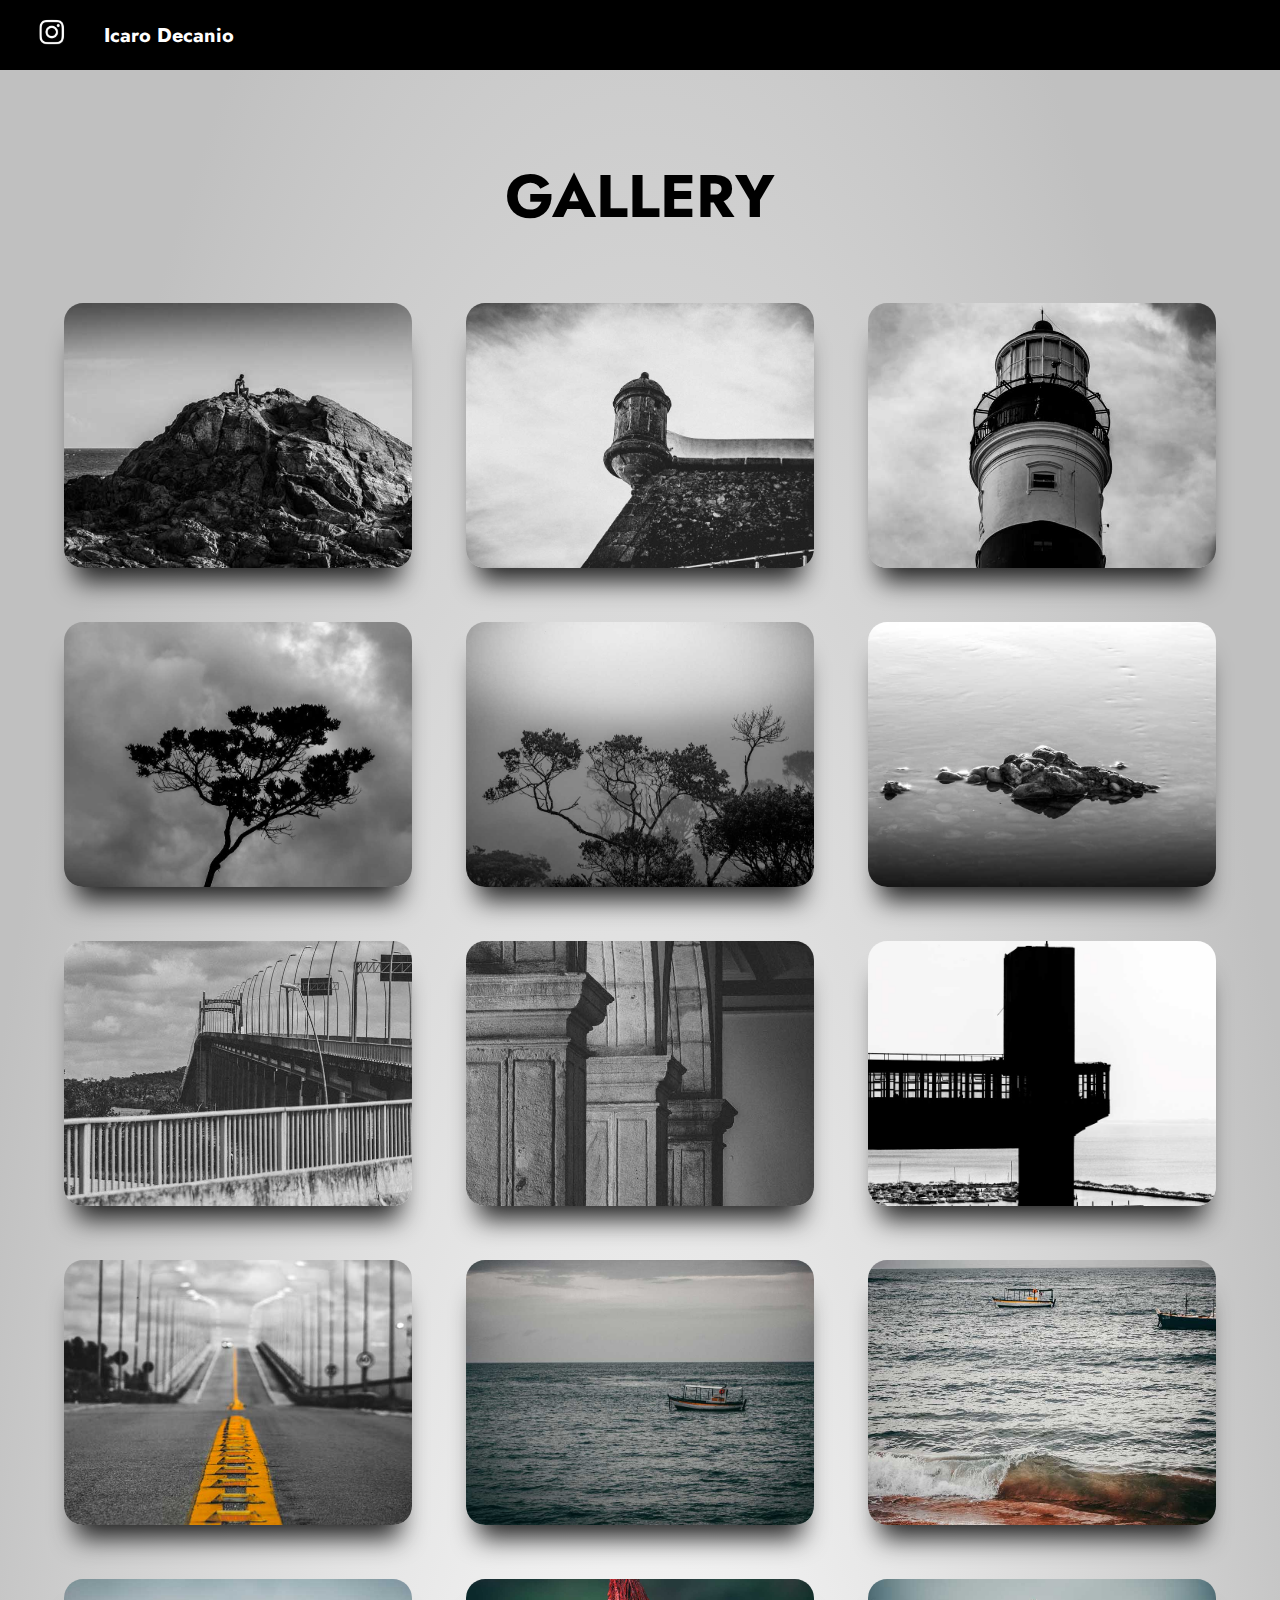
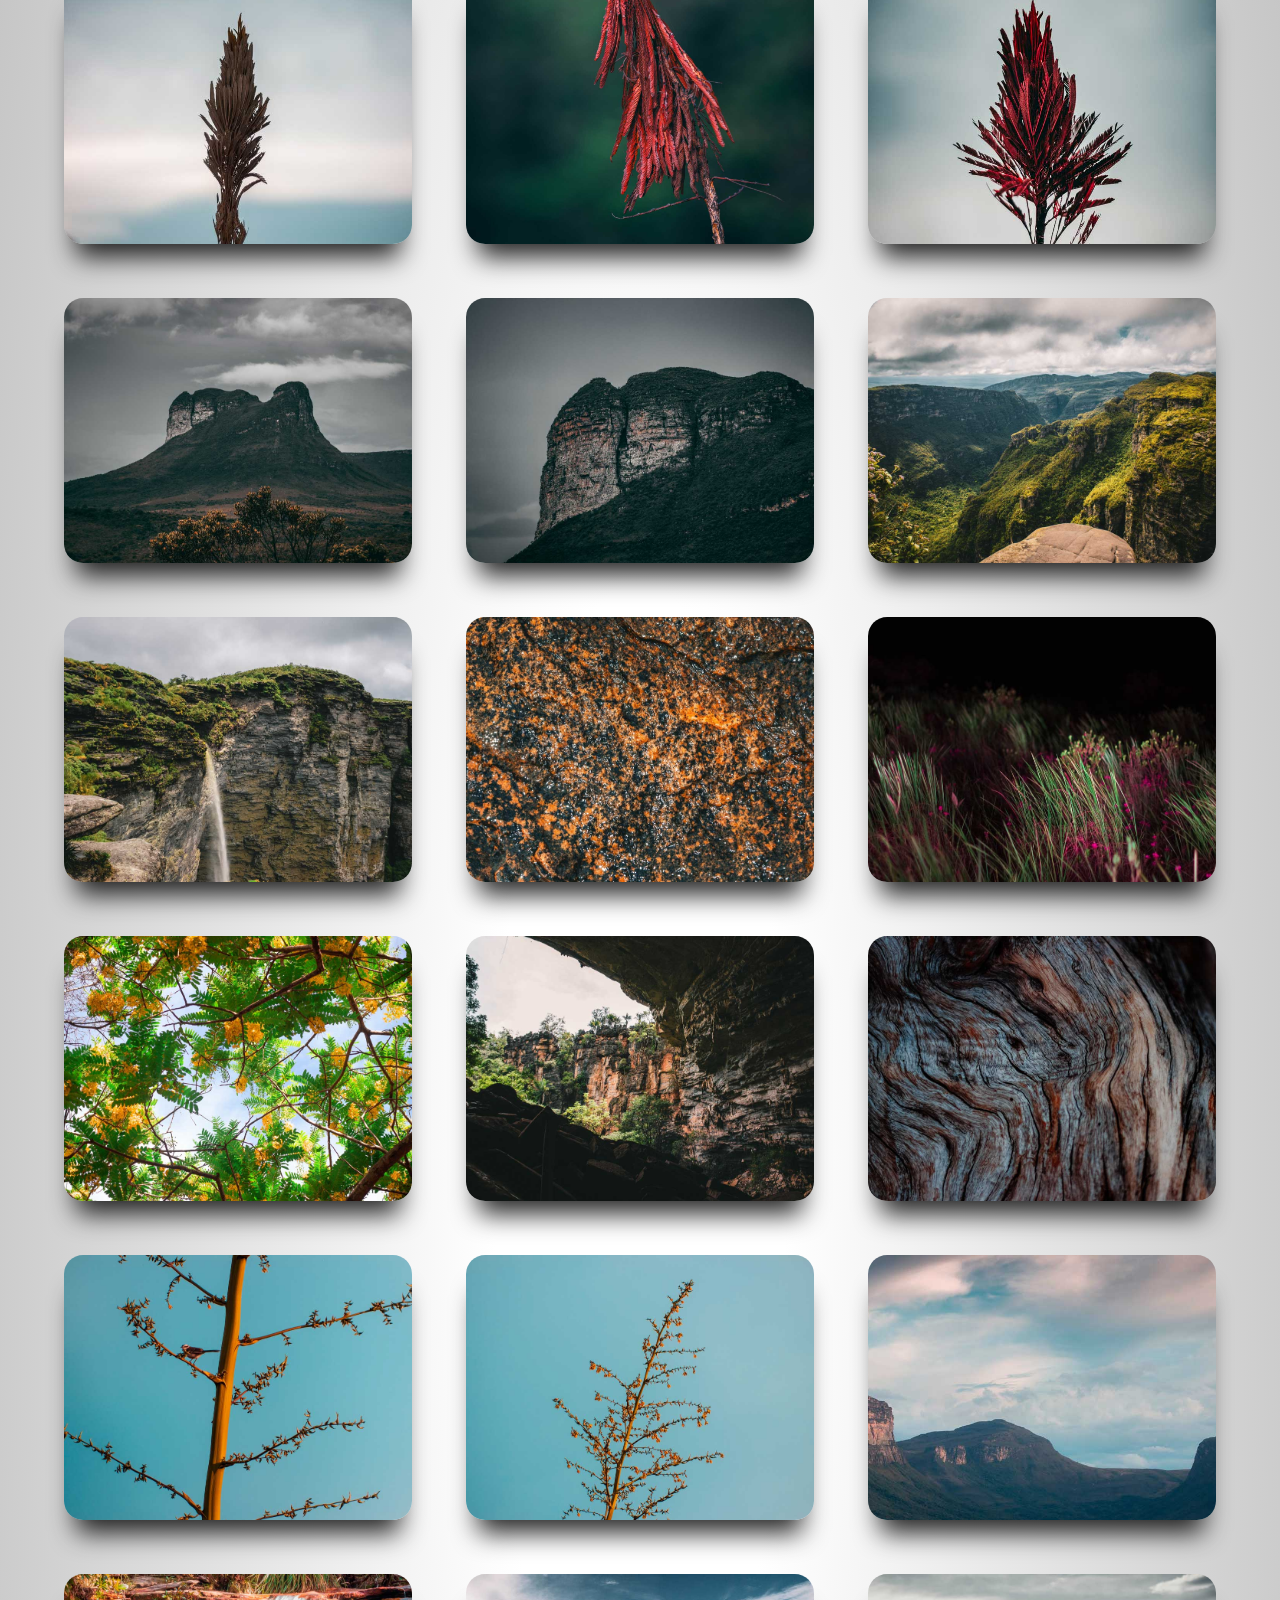
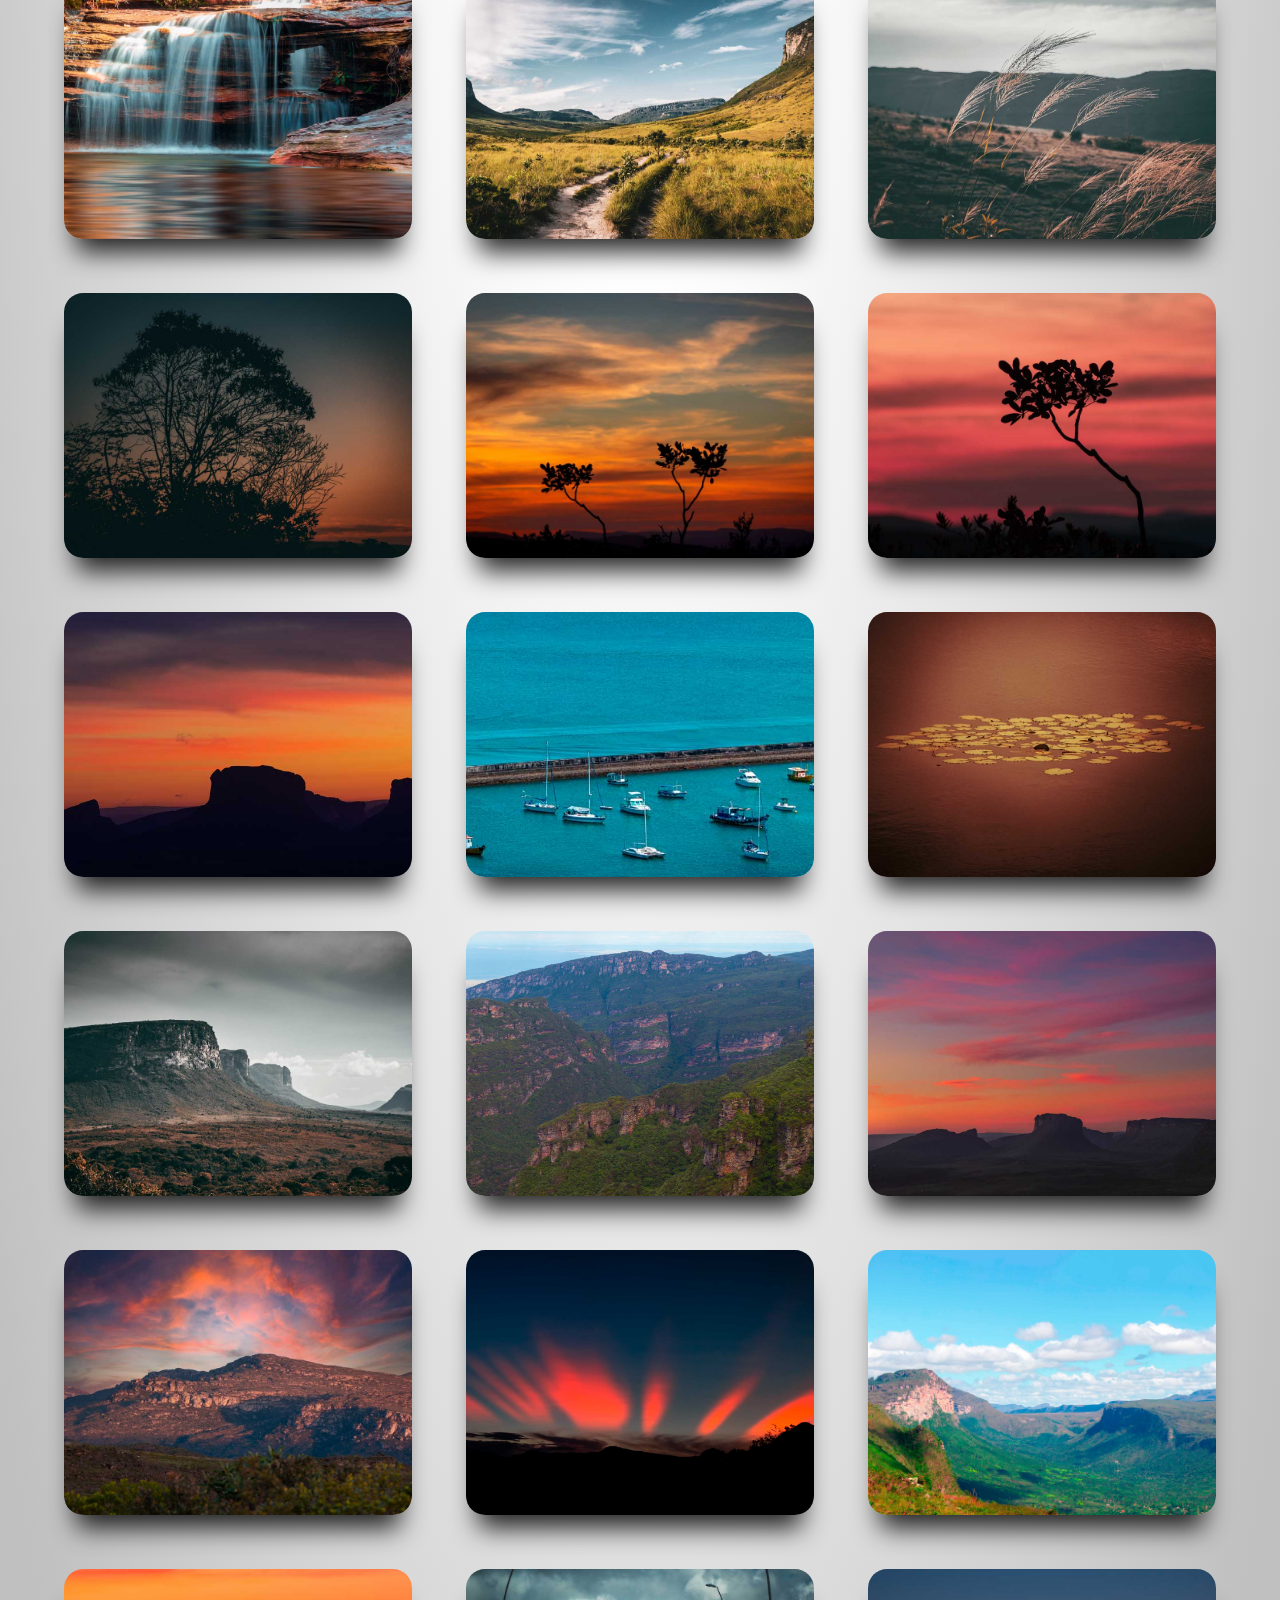
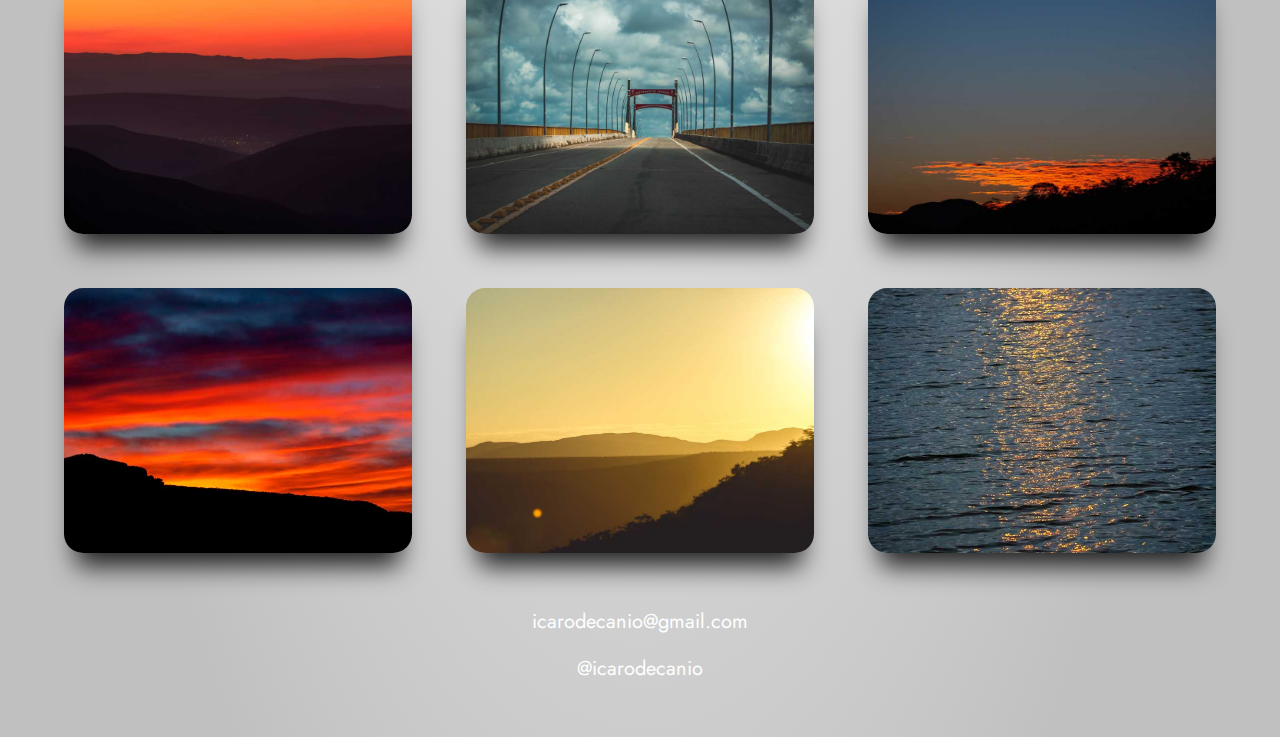
==== gallery.html @ cfd909c2 "Add files via upload" ====
<!DOCTYPE html>
<html lang="en">

<head>
    <meta charset="UTF-8">
    <meta http-equiv="X-UA-Compatible" content="IE=edge">
    <meta name="viewport" content="width=device-width, initial-scale=1.0">
    <meta name="description" content="Official Icaro Decanio's photographs">
    <title>Icaro Decanio</title>
    <link rel="shortcut icon" href="assets/images/logonova.png" type="image/x-icon">
    <link rel="stylesheet" type="text/css" href="style.css">
    <link rel="stylesheet" type="text/css" href="responsive.css">
</head>

<body>

    <!--Cabeçalho-->
    <header class="cabecalho">
        <a href="https://www.instagram.com/icarodecanio/">
            <img class="cabecalho-imagem" src="assets/images/logo insta.png">
        </a>
        <a class="cabecalho-menu-item" href="index.html"><strong>Icaro Decanio</strong></a>
    </header>

    <!--Main Pagina-->
    <main class="main">
        <div class="galeria-nome">
            <section class="galeria-nome-1">
                <h1>GALLERY</h1>
            </section>
        </div>

        <!--Fotos-->
        <div class="gallery">
            <div class="gallery__item">
                <img class="img" src="assets/images/_MG_0160.jpg">
            </div>
            <div class="gallery__item">
                <img class="img" src="assets/images/_MG_0163.jpg">
            </div>
            <div class="gallery__item">
                <img class="img" src="assets/images/_MG_0162-2.jpg">
            </div>
            <div class="gallery__item">
                <img class="img" src="assets/images/_MG_0404.jpg">
            </div>
            <div class="gallery__item">
                <img class="img" src="assets/images/_MG_0499.jpg">
            </div>
            <div class="gallery__item">
                <img class="img" src="assets/images/Stone.jpg">
            </div>
            <div class="gallery__item">
                <img class="img" src="assets/images/Bridge.jpg">
            </div>
            <div class="gallery__item">
                <img class="img" src="assets/images/_MG_9806.jpg">
            </div>
            <div class="gallery__item">
                <img class="img" src="assets/images/Marina-37.jpg">
            </div>
            <div class="gallery__item">
                <img class="img" src="assets/images/_MG_6266-2.jpg">
            </div>
            <div class="gallery__item">
                <img class="img" src="assets/images/Foto-10.jpg">
            </div>
            <div class="gallery__item">
                <img class="img" src="assets/images/Foto-13.jpg">
            </div>
            <div class="gallery__item">
                <img class="img" src="assets/images/_MG_0756.jpg">
            </div>
            <div class="gallery__item">
                <img class="img" src="assets/images/_MG_6153-Pano.jpg">
            </div>
            <div class="gallery__item">
                <img class="img" src="assets/images/_MG_0754.jpg">
            </div>
            <div class="gallery__item">
                <img class="img" src="assets/images/_MG_0342.jpg">
            </div>
            <div class="gallery__item">
                <img class="img" src="assets/images/_MG_0347.jpg">
            </div>
            <div class="gallery__item">
                <img class="img" src="assets/images/_MG_0428.jpg">
            </div>
            <div class="gallery__item">
                <img class="img" src="assets/images/_MG_0466.jpg">
            </div>
            <div class="gallery__item">
                <img class="img" src="assets/images/_MG_0533.jpg">
            </div>
            <div class="gallery__item">
                <img class="img" src="assets/images/_MG_0609.jpg">
            </div>
            <div class="gallery__item">
                <img class="img" src="assets/images/_MG_0687.jpg">
            </div>
            <div class="gallery__item">
                <img class="img" src="assets/images/_MG_0710.jpg">
            </div>
            <div class="gallery__item">
                <img class="img" src="assets/images/_MG_0750.jpg">
            </div>
            <div class="gallery__item">
                <img class="img" src="assets/images/_MG_0784.jpg">
            </div>
            <div class="gallery__item">
                <img class="img" src="assets/images/_MG_0786.jpg">
            </div>
            <div class="gallery__item">
                <img class="img" src="assets/images/_MG_0788.jpg">
            </div>
            <div class="gallery__item">
                <img class="img" src="assets/images/_MG_0826-Pano.jpg">
            </div>
            <div class="gallery__item">
                <img class="img" src="assets/images/_MG_0832-Pano.jpg">
            </div>
            <div class="gallery__item">
                <img class="img" src="assets/images/_MG_0834.jpg">
            </div>
            <div class="gallery__item">
                <img class="img" src="assets/images/_MG_6125.jpg">
            </div>
            <div class="gallery__item">
                <img class="img" src="assets/images/_MG_62092.jpg">
            </div>
            <div class="gallery__item">
                <img class="img" src="assets/images/_MG_6210.jpg">
            </div>
            <div class="gallery__item">
                <img class="img" src="assets/images/_MG_6237.jpg">
            </div>
            <div class="gallery__item">
                <img class="img" src="assets/images/Definitivo-2.jpg">
            </div>
            <div class="gallery__item">
                <img class="img" src="assets/images/Foto-22.jpg">
            </div>
            <div class="gallery__item">
                <img class="img" src="assets/images/IMG_0231.jpg">
            </div>
            <div class="gallery__item">
                <img class="img" src="assets/images/-mg-6192-pano-1739x945.jpg">
            </div>
            <div class="gallery__item">
                <img class="img" src="assets/images/morrão.jpg">
            </div>
            <div class="gallery__item">
                <img class="img" src="assets/images/Mountains.jpg">
            </div>
            <div class="gallery__item">
                <img class="img" src="assets/images/new.jpg">
            </div>
            <div class="gallery__item">
                <img class="img" src="assets/images/O-Capao.jpg">
            </div>
            <div class="gallery__item">
                <img class="img" src="assets/images/Palmeiras.jpg">
            </div>
            <div class="gallery__item">
                <img class="img" src="assets/images/Ponte.jpg">
            </div>
            <div class="gallery__item">
                <img class="img" src="assets/images/Radioativo.jpg">
            </div>
            <div class="gallery__item">
                <img class="img" src="assets/images/Sunrise.jpg">
            </div>
            <div class="gallery__item">
                <img class="img" src="assets/images/Valley.jpg">
            </div>
            <div class="gallery__item">
                <img class="img" src="assets/images/Water.jpg">
            </div>
        </div>

        <!--Rodapé-->
        <footer class="links-galeria">
            <a href="mailto:icarodecanio@gmail.com" class="links">icarodecanio@gmail.com</a>
            <a href="https://www.instagram.com/icarodecanio/" target="_blank" rel="external" class="links">@icarodecanio</a>
        </footer>
    </main>
    <script defer src="script.js"></script>
</body>

</html>
---- style.css ----
@import url(https://fonts.googleapis.com/css?family=Jost:100,200,300,400,500,600,700,800,900,100i,200i,300i,400i,500i,600i,700i,800i,900i&display=swap);
* {
    margin: 0;
    padding: 0;
    box-sizing: border-box;
    text-decoration: none;
}

body,
html,
.rodape,
.cabecalho,
.textos {
    font-size: 100%;
    background: rgb(0, 0, 0);
    scroll-behavior: smooth;
}

.cabecalho {
    height: 70px;
    display: flex;
    flex-direction: row;
    align-items: center;
    justify-content: left;
    padding: 32px;
}

.cabecalho-imagem {
    height: 40px;
    margin-right: 32px;
}

.cabecalho-menu-item {
    font-family: 'Jost', sans-serif;
    color: rgb(255, 255, 255);
    font-weight: 400;
    font-size: 20px;
}

.conteudo {
    background-image: url(assets/images/sunrise-bg.jpg);
    background-size: cover;
    border-top: 0.4px solid #FFFFFF;
    margin-bottom: 48px;
    width: 100wv;
    height: 100vh;
    justify-content: center;
    align-items: center;
    background-attachment: fixed;
}

.conteudo-principal {
    display: flex;
    flex-direction: row;
    align-items: center;
    justify-content: space-around;
}

.conteudo-principal-escrito {
    margin-top: 350px;
}

.conteudo-principal-escrito-titulo {
    font-family: 'Jost', sans-serif;
    font-weight: 900;
    font-size: 40px;
    color: rgb(255, 255, 255);
}

.conteudo-principal-escrito-botao {
    margin: 0 auto;
    margin-top: 100px;
    background-color: rgb(31, 31, 31);
    width: 110px;
    height: 50px;
    border: none;
    box-shadow: 0px 2px 4px rgb(0, 0, 0), inset 0px 2px 4px rgb(83, 83, 83);
    border-radius: 30px;
    font-family: 'Jost', sans-serif;
    font-weight: 400;
    font-size: 18px;
    color: #ffffff;
    display: flex;
    flex-direction: row;
    align-items: center;
    justify-content: space-around;
}

.primeiro-texto-titulo {
    margin-top: 100px;
}

.primeiro-texto-resposta,
.segundo-texto-resposta,
.terceiro-texto-resposta {
    text-align: center;
    margin-bottom: 100px;
    font-family: 'Jost', sans-serif;
    font-weight: 400;
    font-size: 20px;
    color: rgb(170, 170, 170);
}

.primeiro-texto-titulo,
.segundo-texto-titulo,
.terceiro-texto-titulo {
    text-align: center;
    margin-bottom: 30px;
    font-family: 'Jost', sans-serif;
    font-weight: 400;
    font-size: 50px;
    color: rgb(255, 255, 255);
}

.text-primary {
    color: rgb(75, 162, 255)
}

.rodape-botao {
    margin: 0 auto;
    margin-bottom: 100px;
    display: flex;
    flex-direction: row;
    align-items: center;
    justify-content: space-around;
    background-color: rgb(255, 255, 255);
    box-shadow: inset 0px 2px 4px rgb(83, 83, 83);
    width: 110px;
    height: 50px;
    border: none;
    border-radius: 30px;
    font-family: 'Jost', sans-serif;
    font-weight: 400;
    font-size: 18px;
    color: #000000;
}


/* AQUI COMEÇA A GALERIA */

.galeria-nome {
    padding-top: 7vh;
    padding-bottom: 7vh;
    font-family: 'Jost', sans-serif;
    font-weight: 400;
    font-size: 30px;
    pointer-events: none;
}

.main {
    background: radial-gradient(rgb(255, 255, 255) 16%, rgb(192, 192, 192) 84%);
    width: 100%;
    padding: 20px 0px 0px 0px;
}

.img {
    aspect-ratio: 20/15;
    box-shadow: 0vw 2vw 2vw -1vw rgba(0, 0, 0, 0.849);
    /*box-shadow: rgb(28, 31, 34) 0px 20px 30px -10px;*/
    border-radius: 1.5vw;
}

.gallery {
    display: grid;
    width: 90%;
    --gap: 6vh;
    --num-cols: 3;
    --row-height: 40vw;
    box-sizing: border-box;
    grid-template-columns: repeat(var(--num-cols), 1fr);
    gap: var(--gap);
}

.links-galeria,
.main,
.conteudo-principal-escrito {
    display: flex;
    flex-direction: column;
    align-items: center;
    justify-content: center;
}

.links-galeria {
    padding: 5vh;
}

.links {
    font-family: 'Jost', sans-serif;
    font-weight: 400;
    font-size: 20px;
    margin: 1vh;
    color: #ffffff;
}
---- responsive.css ----
.conteudo-principal-escrito-botao:hover {
    background-color: rgb(255, 255, 255);
    color: #000000;
}

.rodape-botao:hover {
    background-color: rgb(31, 31, 31);
    color: white;
}

@keyframes fadein {
    from {
        opacity: 0;
    }
    to {
        opacity: 1;
    }
}

.gallery__item img {
    width: 100%;
    height: 100%;
    object-fit: cover;
    transition: 0.3s ease-in-out;
}

.gallery__item img:hover {
    transform: scale(1.1);
}

.modal {
    width: 100%;
    height: 100%;
    position: fixed;
    top: 0;
    display: flex;
    justify-content: center;
    align-items: center;
    background-color: rgba(0, 0, 0, 0.8);
    margin-top: -1px;
    animation: fadein 0.5s ease-in-out;
}

.modal img {
    border: 5px solid white;
    max-height: 85vh;
    max-width: 85vw;
    object-fit: contain;
}
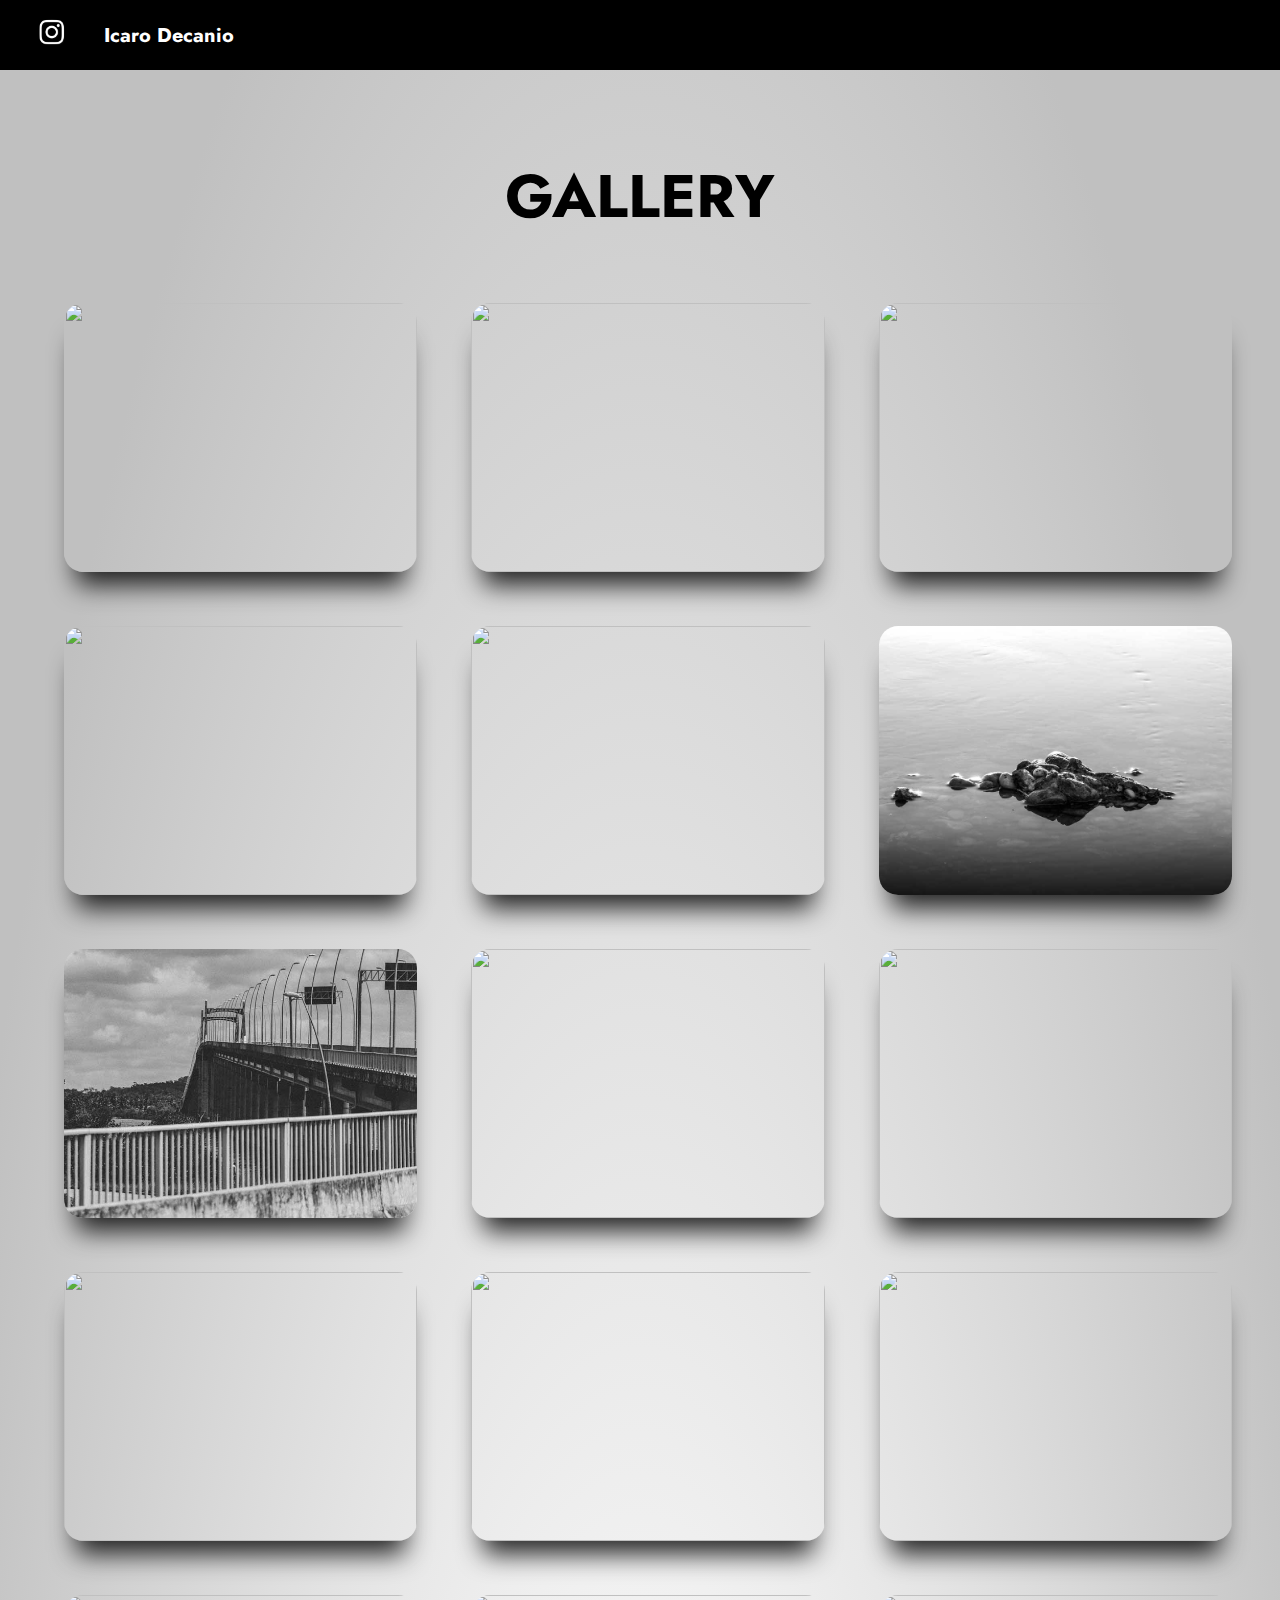
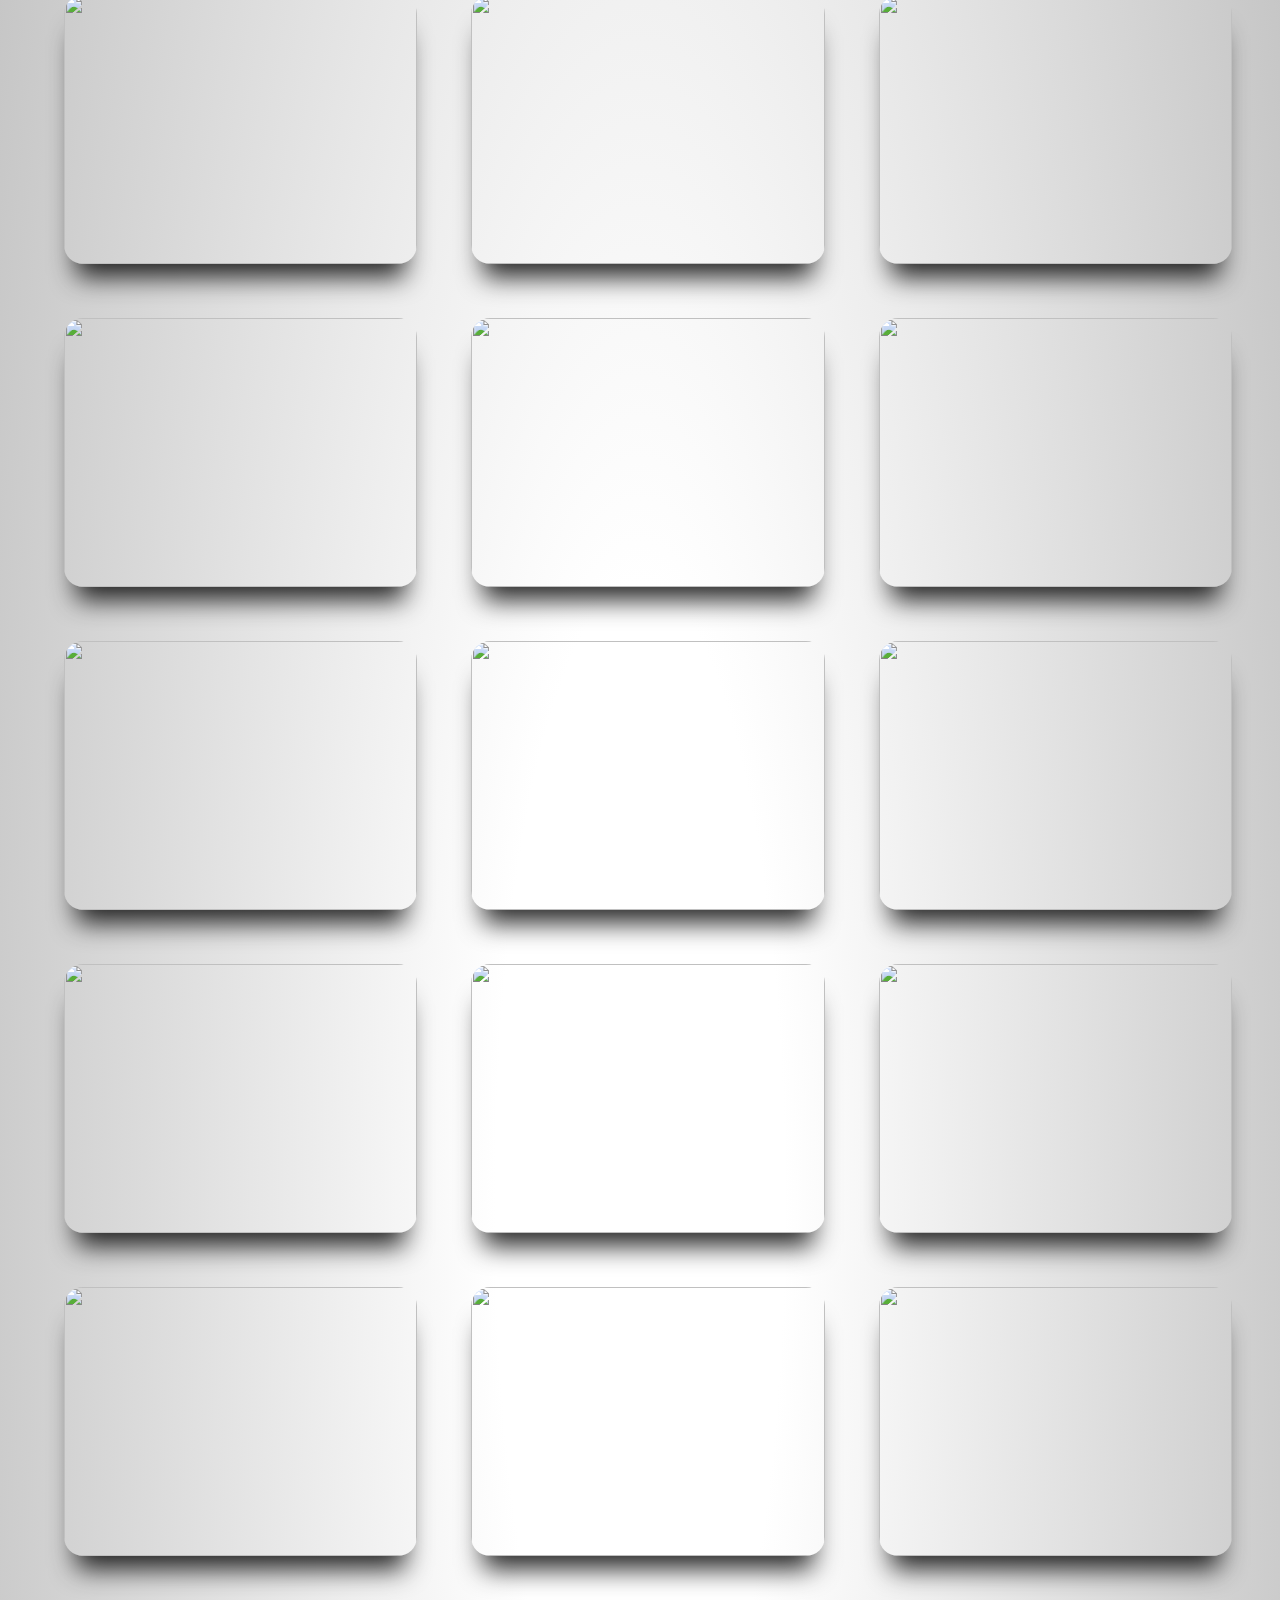
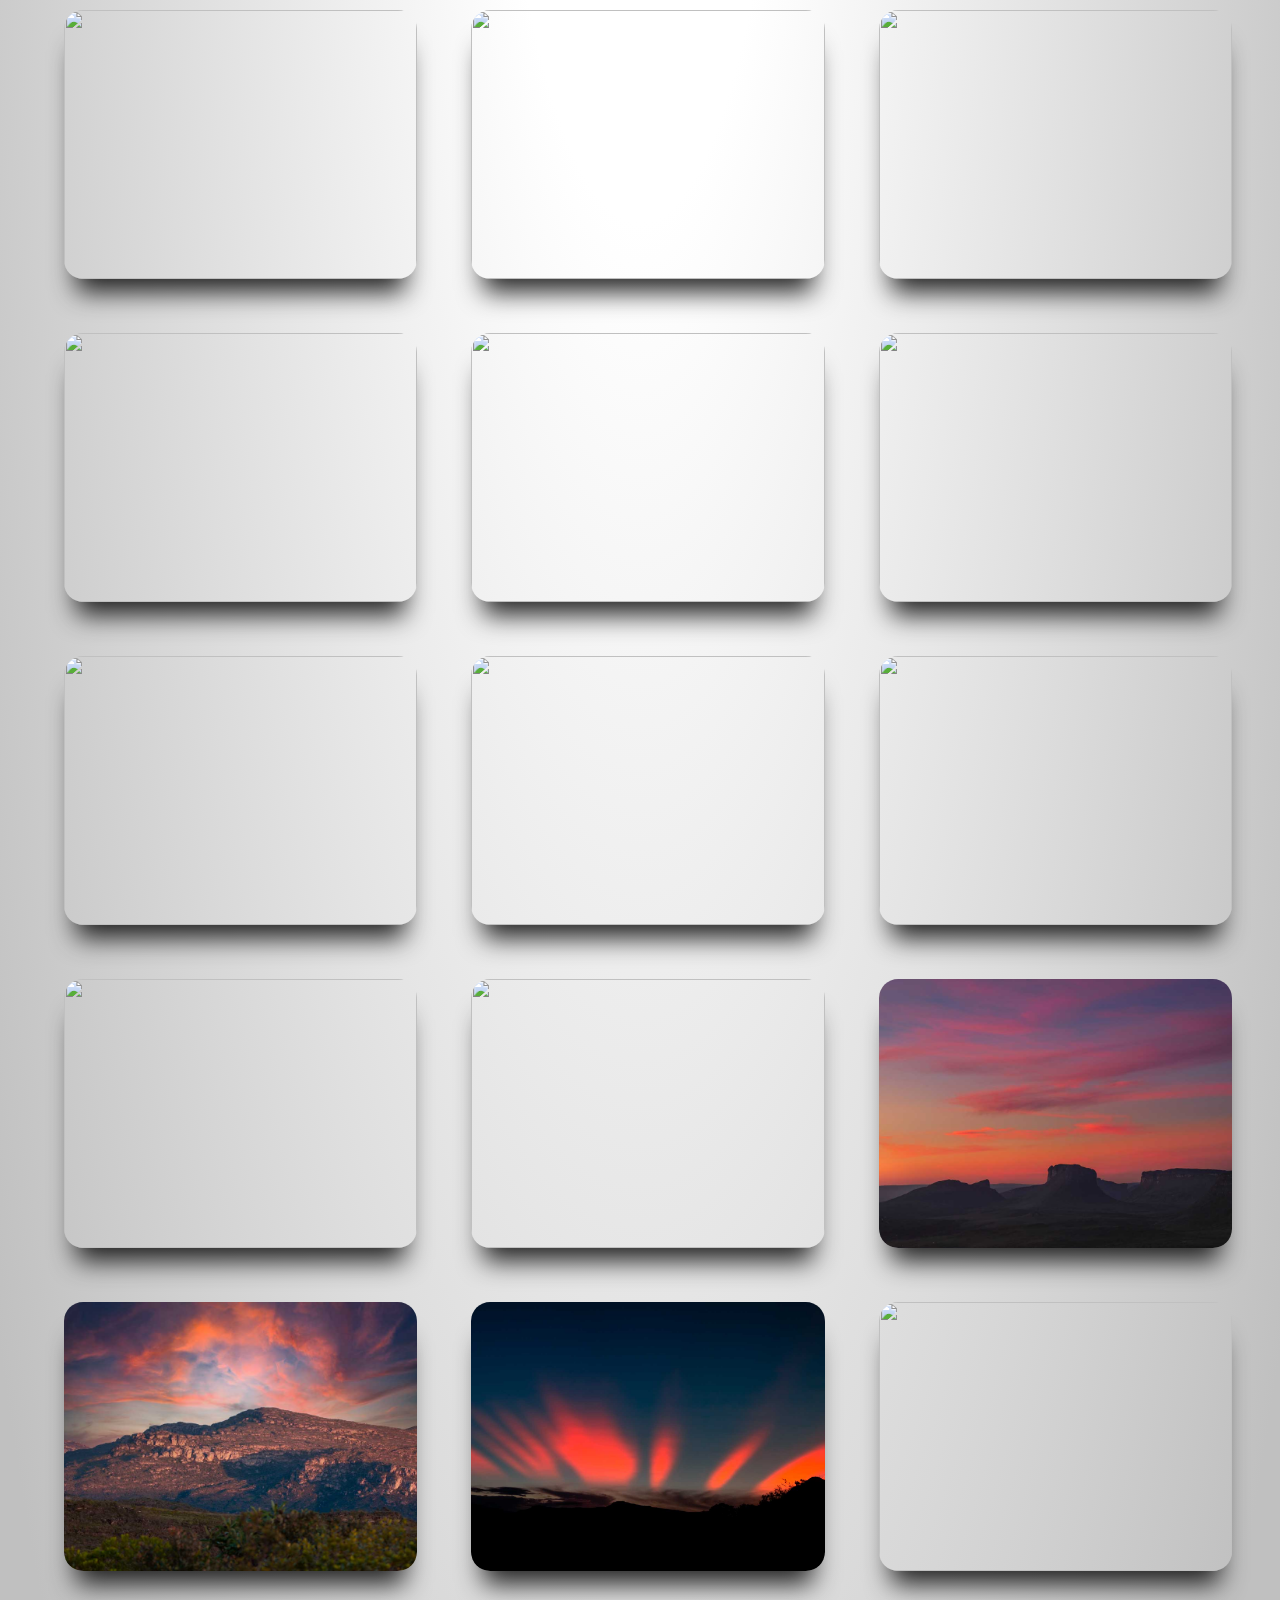
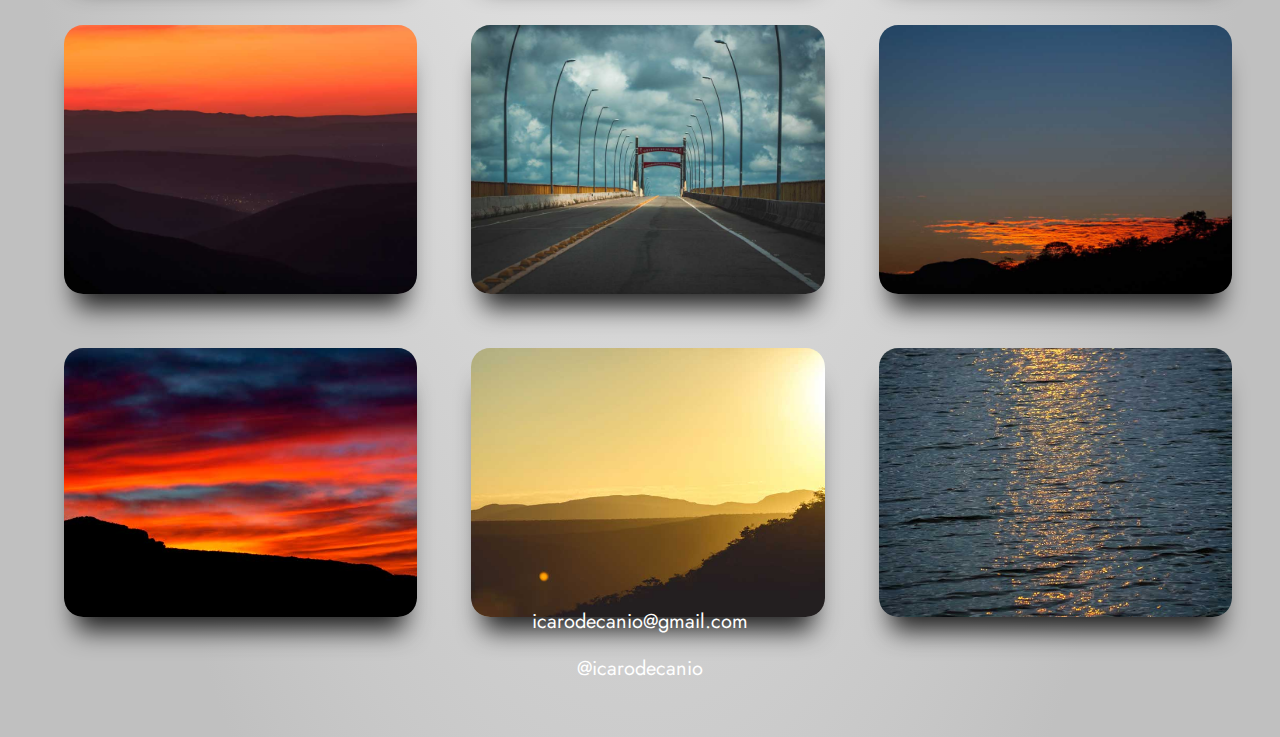
==== commit c8228d88: "Update gallery.html" ====
--- a/gallery.html
+++ b/gallery.html
@@ -33,19 +33,19 @@
         <!--Fotos-->
         <div class="gallery">
             <div class="gallery__item">
-                <img class="img" src="assets/images/_MG_0160.jpg">
+                <img class="img" src="assets/images/MG0160.jpg">
             </div>
             <div class="gallery__item">
-                <img class="img" src="assets/images/_MG_0163.jpg">
+                <img class="img" src="assets/images/MG0163.jpg">
             </div>
             <div class="gallery__item">
-                <img class="img" src="assets/images/_MG_0162-2.jpg">
+                <img class="img" src="assets/images/MG0162-2.jpg">
             </div>
             <div class="gallery__item">
-                <img class="img" src="assets/images/_MG_0404.jpg">
+                <img class="img" src="assets/images/MG0404.jpg">
             </div>
             <div class="gallery__item">
-                <img class="img" src="assets/images/_MG_0499.jpg">
+                <img class="img" src="assets/images/MG0499.jpg">
             </div>
             <div class="gallery__item">
                 <img class="img" src="assets/images/Stone.jpg">
@@ -54,97 +54,97 @@
                 <img class="img" src="assets/images/Bridge.jpg">
             </div>
             <div class="gallery__item">
-                <img class="img" src="assets/images/_MG_9806.jpg">
+                <img class="img" src="assets/images/MG9806.jpg">
             </div>
             <div class="gallery__item">
-                <img class="img" src="assets/images/Marina-37.jpg">
+                <img class="img" src="assets/images/Marina37.jpg">
             </div>
             <div class="gallery__item">
-                <img class="img" src="assets/images/_MG_6266-2.jpg">
+                <img class="img" src="assets/images/MG62662.jpg">
             </div>
             <div class="gallery__item">
-                <img class="img" src="assets/images/Foto-10.jpg">
+                <img class="img" src="assets/images/Foto10.jpg">
             </div>
             <div class="gallery__item">
-                <img class="img" src="assets/images/Foto-13.jpg">
+                <img class="img" src="assets/images/Foto13.jpg">
             </div>
             <div class="gallery__item">
-                <img class="img" src="assets/images/_MG_0756.jpg">
+                <img class="img" src="assets/images/MG0756.jpg">
             </div>
             <div class="gallery__item">
-                <img class="img" src="assets/images/_MG_6153-Pano.jpg">
+                <img class="img" src="assets/images/MG6153-Pano.jpg">
             </div>
             <div class="gallery__item">
-                <img class="img" src="assets/images/_MG_0754.jpg">
+                <img class="img" src="assets/images/MG0754.jpg">
             </div>
             <div class="gallery__item">
-                <img class="img" src="assets/images/_MG_0342.jpg">
+                <img class="img" src="assets/images/MG0342.jpg">
             </div>
             <div class="gallery__item">
-                <img class="img" src="assets/images/_MG_0347.jpg">
+                <img class="img" src="assets/images/MG0347.jpg">
             </div>
             <div class="gallery__item">
-                <img class="img" src="assets/images/_MG_0428.jpg">
+                <img class="img" src="assets/images/MG0428.jpg">
             </div>
             <div class="gallery__item">
-                <img class="img" src="assets/images/_MG_0466.jpg">
+                <img class="img" src="assets/images/MG0466.jpg">
             </div>
             <div class="gallery__item">
-                <img class="img" src="assets/images/_MG_0533.jpg">
+                <img class="img" src="assets/images/MG0533.jpg">
             </div>
             <div class="gallery__item">
-                <img class="img" src="assets/images/_MG_0609.jpg">
+                <img class="img" src="assets/images/MG0609.jpg">
             </div>
             <div class="gallery__item">
-                <img class="img" src="assets/images/_MG_0687.jpg">
+                <img class="img" src="assets/images/MG0687.jpg">
             </div>
             <div class="gallery__item">
-                <img class="img" src="assets/images/_MG_0710.jpg">
+                <img class="img" src="assets/images/MG0710.jpg">
             </div>
             <div class="gallery__item">
-                <img class="img" src="assets/images/_MG_0750.jpg">
+                <img class="img" src="assets/images/MG0750.jpg">
             </div>
             <div class="gallery__item">
-                <img class="img" src="assets/images/_MG_0784.jpg">
+                <img class="img" src="assets/images/MG0784.jpg">
             </div>
             <div class="gallery__item">
-                <img class="img" src="assets/images/_MG_0786.jpg">
+                <img class="img" src="assets/images/MG0786.jpg">
             </div>
             <div class="gallery__item">
-                <img class="img" src="assets/images/_MG_0788.jpg">
+                <img class="img" src="assets/images/MG0788.jpg">
             </div>
             <div class="gallery__item">
-                <img class="img" src="assets/images/_MG_0826-Pano.jpg">
+                <img class="img" src="assets/images/MG0826-Pano.jpg">
             </div>
             <div class="gallery__item">
-                <img class="img" src="assets/images/_MG_0832-Pano.jpg">
+                <img class="img" src="assets/images/MG0832-Pano.jpg">
             </div>
             <div class="gallery__item">
-                <img class="img" src="assets/images/_MG_0834.jpg">
+                <img class="img" src="assets/images/MG0834.jpg">
             </div>
             <div class="gallery__item">
-                <img class="img" src="assets/images/_MG_6125.jpg">
+                <img class="img" src="assets/images/MG6125.jpg">
             </div>
             <div class="gallery__item">
-                <img class="img" src="assets/images/_MG_62092.jpg">
+                <img class="img" src="assets/images/MG62092.jpg">
             </div>
             <div class="gallery__item">
-                <img class="img" src="assets/images/_MG_6210.jpg">
+                <img class="img" src="assets/images/MG6210.jpg">
             </div>
             <div class="gallery__item">
-                <img class="img" src="assets/images/_MG_6237.jpg">
+                <img class="img" src="assets/images/MG6237.jpg">
             </div>
             <div class="gallery__item">
-                <img class="img" src="assets/images/Definitivo-2.jpg">
+                <img class="img" src="assets/images/Definitivo2.jpg">
             </div>
             <div class="gallery__item">
-                <img class="img" src="assets/images/Foto-22.jpg">
+                <img class="img" src="assets/images/Foto22.jpg">
             </div>
             <div class="gallery__item">
-                <img class="img" src="assets/images/IMG_0231.jpg">
+                <img class="img" src="assets/images/IMG0231.jpg">
             </div>
             <div class="gallery__item">
-                <img class="img" src="assets/images/-mg-6192-pano-1739x945.jpg">
+                <img class="img" src="assets/images/mg6192pano1739x945.jpg">
             </div>
             <div class="gallery__item">
                 <img class="img" src="assets/images/morrão.jpg">
@@ -156,7 +156,7 @@
                 <img class="img" src="assets/images/new.jpg">
             </div>
             <div class="gallery__item">
-                <img class="img" src="assets/images/O-Capao.jpg">
+                <img class="img" src="assets/images/OCapao.jpg">
             </div>
             <div class="gallery__item">
                 <img class="img" src="assets/images/Palmeiras.jpg">
@@ -187,4 +187,4 @@
     <script defer src="script.js"></script>
 </body>
 
-</html>+</html>
--- a/style.css
+++ b/style.css
@@ -61,6 +61,7 @@
 }
 
 .conteudo-principal-escrito-titulo {
+    text-align: center;
     font-family: 'Jost', sans-serif;
     font-weight: 900;
     font-size: 40px;
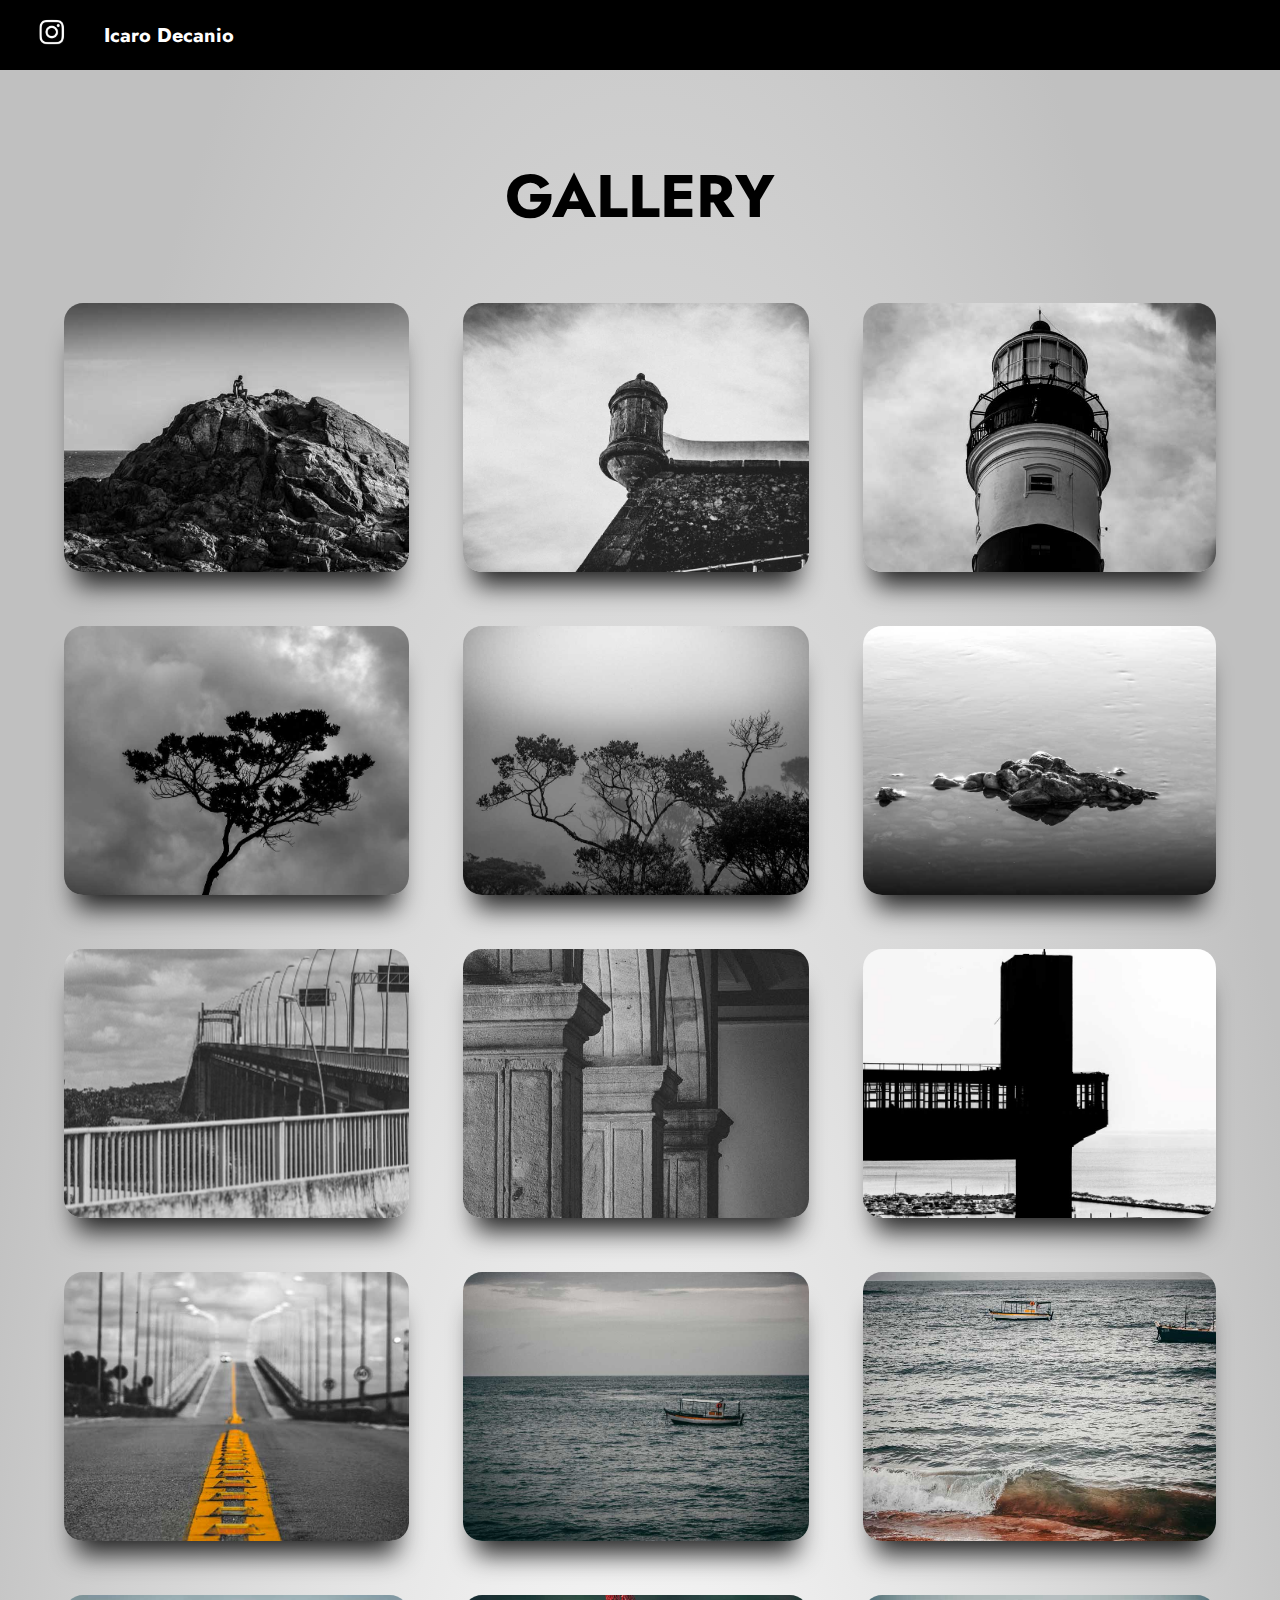
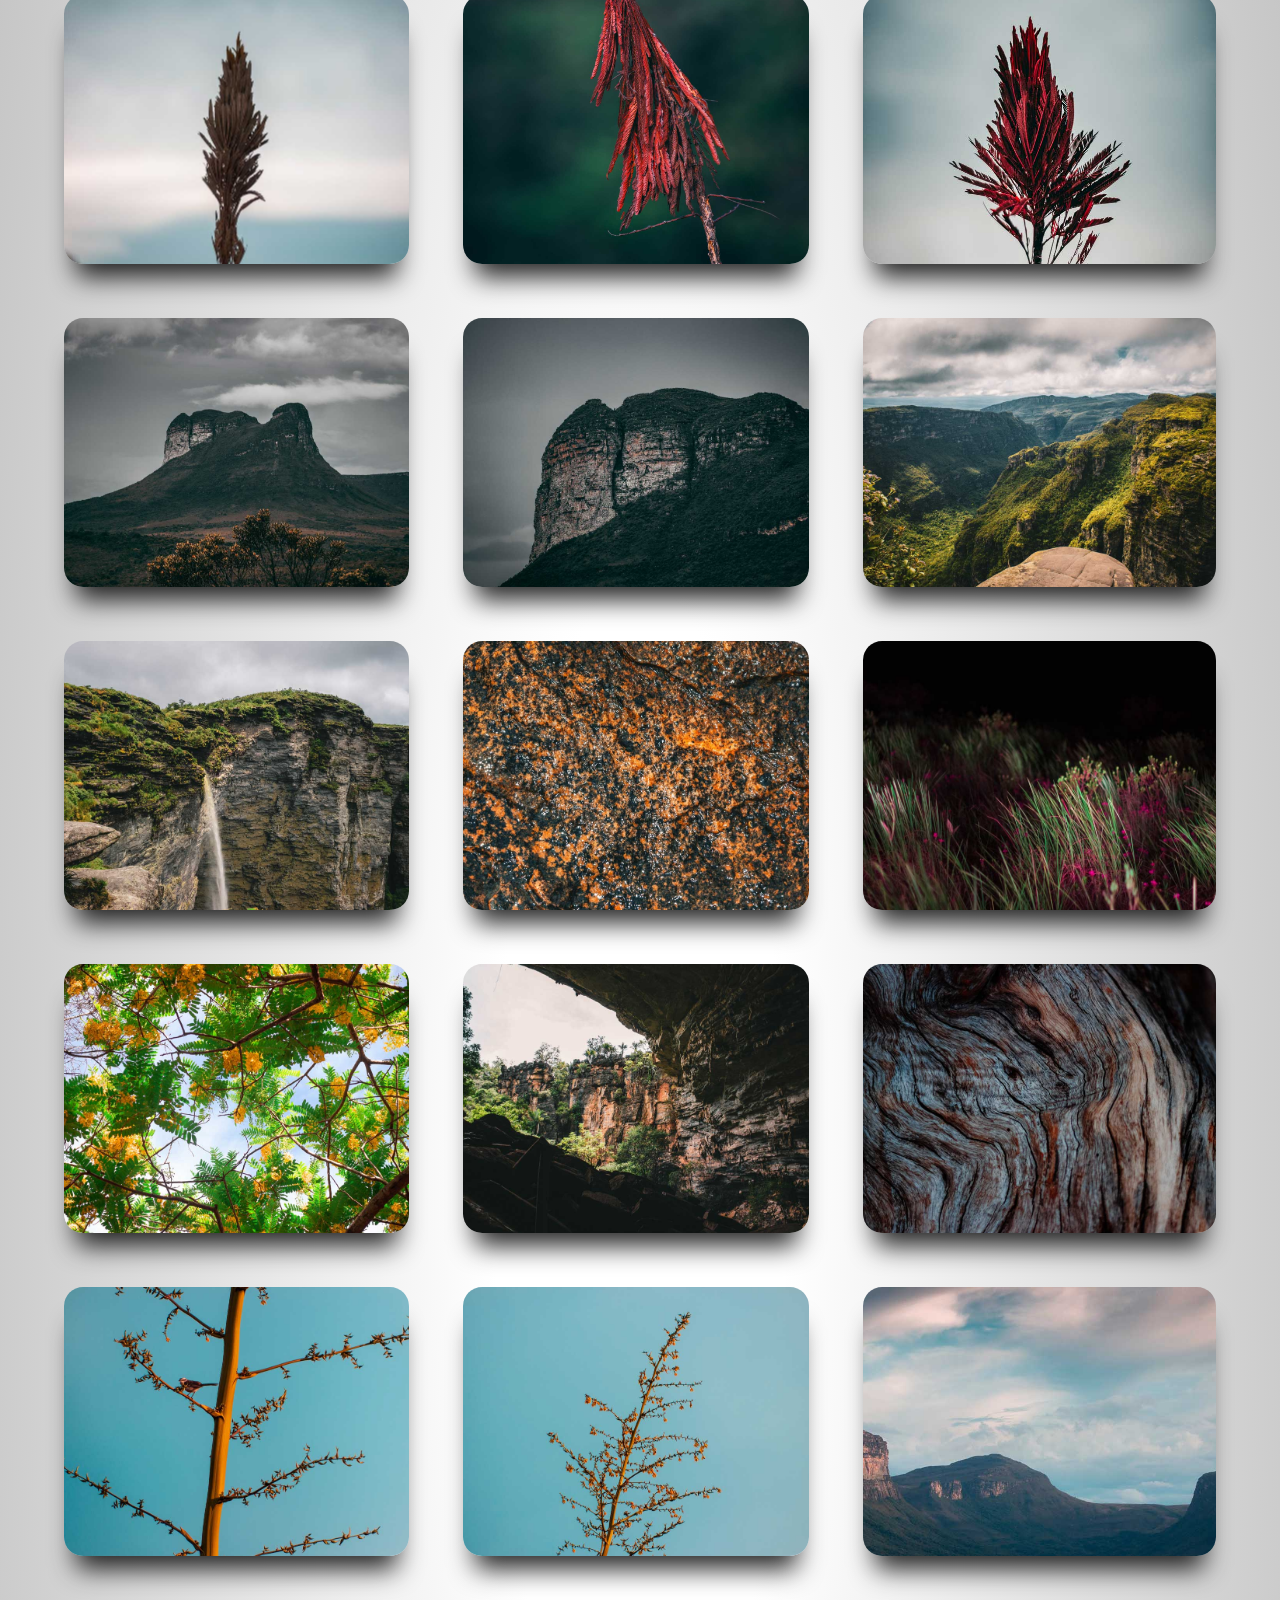
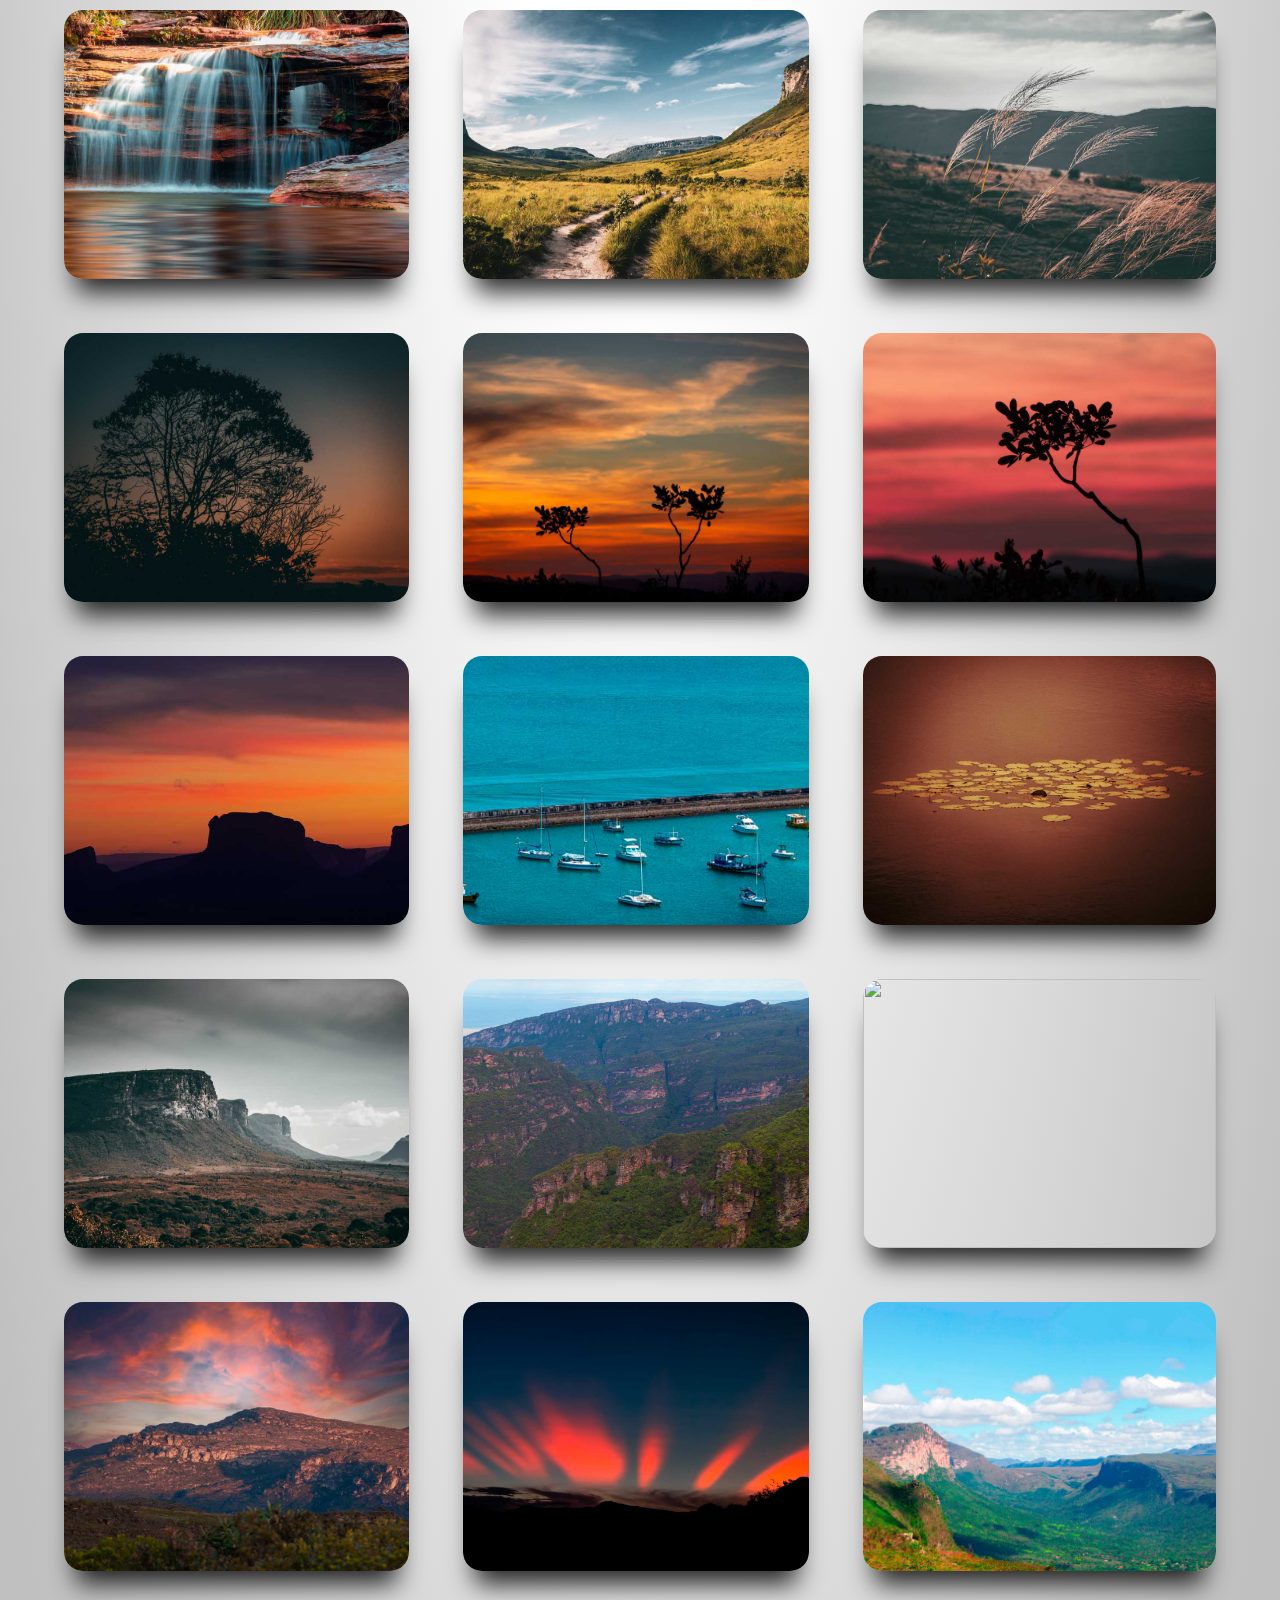
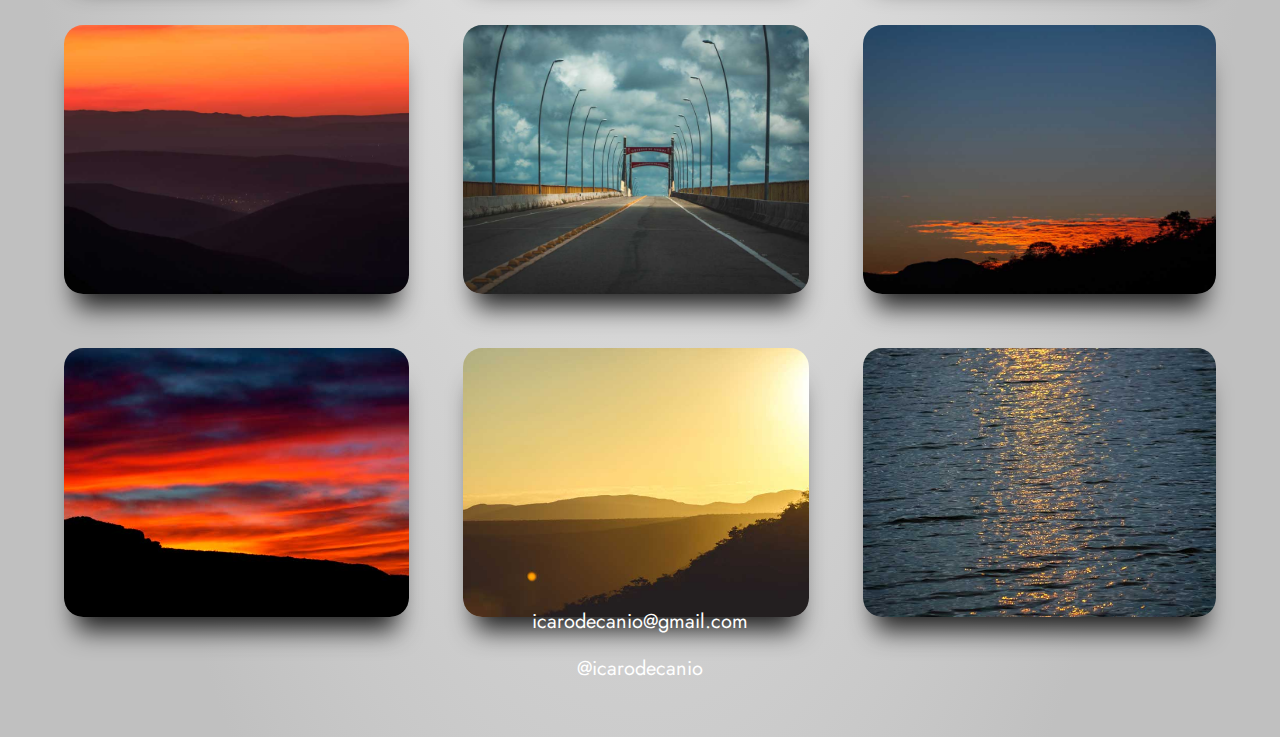
==== commit 192b9931: "Add files via upload" ====
--- a/gallery.html
+++ b/gallery.html
@@ -39,7 +39,7 @@
                 <img class="img" src="assets/images/MG0163.jpg">
             </div>
             <div class="gallery__item">
-                <img class="img" src="assets/images/MG0162-2.jpg">
+                <img class="img" src="assets/images/MG01622.jpg">
             </div>
             <div class="gallery__item">
                 <img class="img" src="assets/images/MG0404.jpg">
@@ -72,7 +72,7 @@
                 <img class="img" src="assets/images/MG0756.jpg">
             </div>
             <div class="gallery__item">
-                <img class="img" src="assets/images/MG6153-Pano.jpg">
+                <img class="img" src="assets/images/MG6153Pano.jpg">
             </div>
             <div class="gallery__item">
                 <img class="img" src="assets/images/MG0754.jpg">
@@ -114,10 +114,10 @@
                 <img class="img" src="assets/images/MG0788.jpg">
             </div>
             <div class="gallery__item">
-                <img class="img" src="assets/images/MG0826-Pano.jpg">
+                <img class="img" src="assets/images/MG0826Pano.jpg">
             </div>
             <div class="gallery__item">
-                <img class="img" src="assets/images/MG0832-Pano.jpg">
+                <img class="img" src="assets/images/MG0832Pano.jpg">
             </div>
             <div class="gallery__item">
                 <img class="img" src="assets/images/MG0834.jpg">
@@ -187,4 +187,4 @@
     <script defer src="script.js"></script>
 </body>
 
-</html>
+</html>--- a/style.css
+++ b/style.css
@@ -38,11 +38,11 @@
 }
 
 .conteudo {
-    background-image: url(assets/images/sunrise-bg.jpg);
+    background-image: url(assets/images/sunrisebg.jpg);
     background-size: cover;
     border-top: 0.4px solid #FFFFFF;
     margin-bottom: 48px;
-    width: 100wv;
+    width: 100vw;
     height: 100vh;
     justify-content: center;
     align-items: center;
@@ -57,7 +57,7 @@
 }
 
 .conteudo-principal-escrito {
-    margin-top: 350px;
+    margin-top: 20vw;
 }
 
 .conteudo-principal-escrito-titulo {
@@ -94,6 +94,8 @@
 .primeiro-texto-resposta,
 .segundo-texto-resposta,
 .terceiro-texto-resposta {
+    margin-left: 2vw;
+    margin-right: 2vw;
     text-align: center;
     margin-bottom: 100px;
     font-family: 'Jost', sans-serif;
